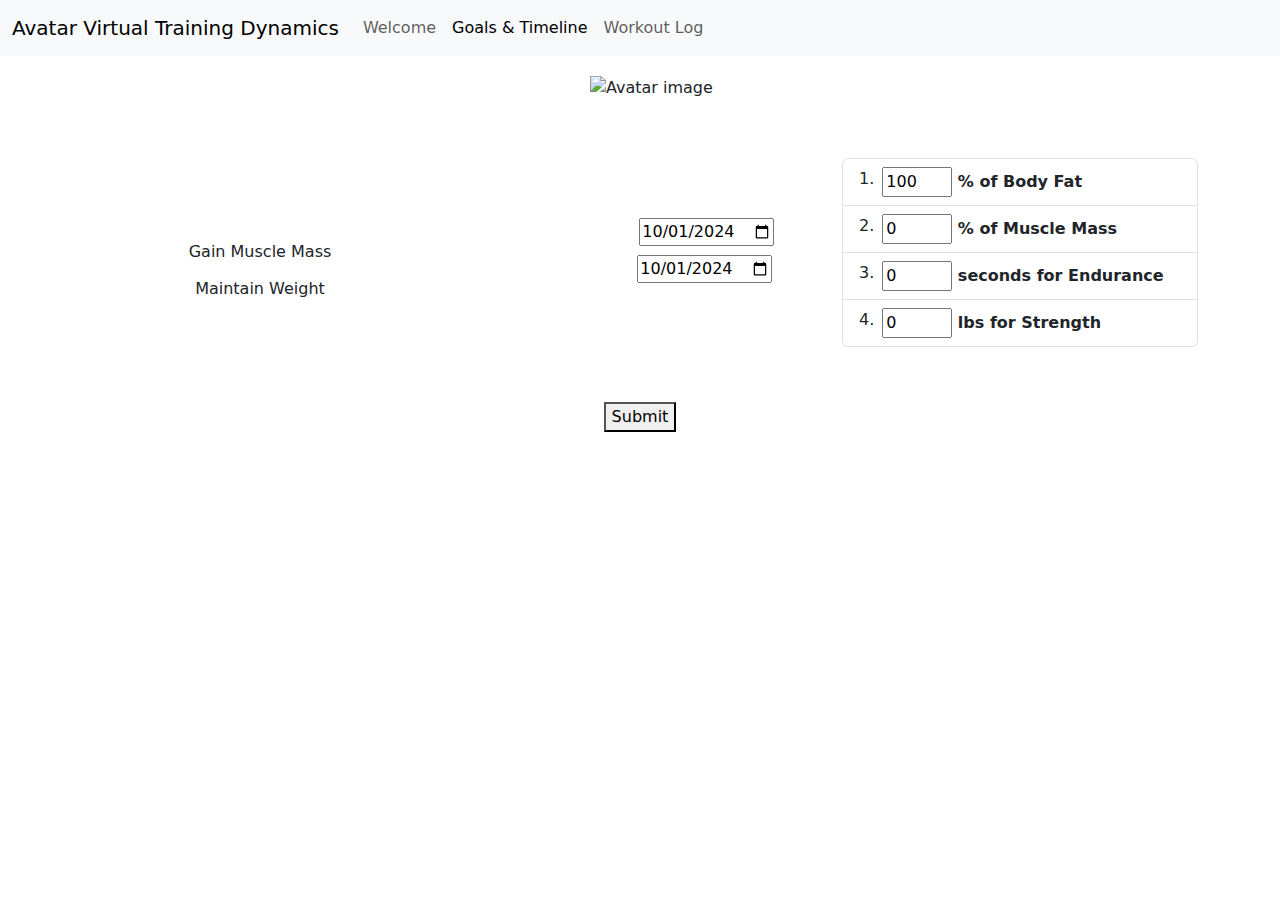
==== index2.html @ 577d002a "Update html files" ====
<!doctype html>
<html lang="en">

<head>
  <meta charset="utf-8">
  <meta name="viewport" content="width=device-width, initial-scale=1">
  <title>Avatar Virtual Training Dynamics Page - Goals and Timeline</title>
  <link rel="stylesheet" href="./Assets/style2.css">
  <link href="https://cdn.jsdelivr.net/npm/bootstrap@5.3.3/dist/css/bootstrap.min.css" rel="stylesheet"
    integrity="sha384-QWTKZyjpPEjISv5WaRU9OFeRpok6YctnYmDr5pNlyT2bRjXh0JMhjY6hW+ALEwIH" crossorigin="anonymous">
  <script defer src="https://cdn.jsdelivr.net/npm/bootstrap@5.3.3/dist/js/bootstrap.bundle.min.js"
    integrity="sha384-YvpcrYf0tY3lHB60NNkmXc5s9fDVZLESaAA55NDzOxhy9GkcIdslK1eN7N6jIeHz"
    crossorigin="anonymous"></script>
  <script defer src="https://cdn.jsdelivr.net/npm/@popperjs/core@2.11.8/dist/umd/popper.min.js"
    integrity="sha384-I7E8VVD/ismYTF4hNIPjVp/Zjvgyol6VFvRkX/vR+Vc4jQkC+hVqc2pM8ODewa9r"
    crossorigin="anonymous"></script>
  <script defer src="https://cdn.jsdelivr.net/npm/bootstrap@5.3.3/dist/js/bootstrap.min.js"
    integrity="sha384-0pUGZvbkm6XF6gxjEnlmuGrJXVbNuzT9qBBavbLwCsOGabYfZo0T0to5eqruptLy"
    crossorigin="anonymous"></script>
  <script defer src="./script2.js"></script>
  <style>
    .col {
      border: 2px solid black;
    }
  </style>

</head>
<header>

  <nav class="navbar navbar-expand-lg bg-body-tertiary">
    <div class="container-fluid">
      <a class="navbar-brand" href="#">Avatar Virtual Training Dynamics</a>
      <button class="navbar-toggler" type="button" data-bs-toggle="collapse" data-bs-target="#navbarSupportedContent"
        aria-controls="navbarSupportedContent" aria-expanded="false" aria-label="Toggle navigation">
        <span class="navbar-toggler-icon"></span>
      </button>
      <div class="collapse navbar-collapse" id="navbarSupportedContent">
        <ul class="navbar-nav me-auto mb-2 mb-lg-0">
          <li class="nav-item">
            <a class="nav-link" href="index.html">Welcome</a>
          </li>
          <li class="nav-item">
            <a class="nav-link active" aria-current="page" href="#">Goals & Timeline</a>
          </li>
          <li class="nav-item">
            <a class="nav-link" href="index3.html">Workout Log</a>
          </li>
        </ul>
      </div>
    </div>
  </nav>

</header>

<body>
  <main>
    


      <div class="container text-center mainbody">
        <div class="row align-items-center Top-Avatar">
          <div class="col-sm-12" id="Avatar">
            <h1 id="username"></h1>
            <script>
              //Define a JavaScript variable
              var Avatar_username = localStorage.getItem('username'); 
              document.getElementById("username").innerText = Avatar_username; 
            </script>
           
            <img id="AVATAR" src="" alt="Avatar image" height=200px width=100px>
            <script>
              //Define a JavaScript variable
              
              var Avatar_pic = document.getElementById("AVATAR"); 
              Avatar_pic.src = localStorage.getItem('avatarChoice'); 
            </script>
          </div>
        </div>
        <div class="row align-items-center">
          <div class="col-sm-4" id="MainGoals">
            <h2>Set Main Goals</h2>
            <div class="btn-group-vertical" id="MGoals" role="group" aria-label="Vertical radio toggle button group">
              <input type="radio" class="btn-check" name="vbtn-radio" id="LW" autocomplete="off" checked>
              <label class="btn" for="LW">Lose Weight</label>
              <input type="radio" class="btn-check" name="vbtn-radio" id="MM" autocomplete="off">
              <label class="btn" for="MM">Gain Muscle Mass</label>
              <input type="radio" class="btn-check" name="vbtn-radio" id="MW" autocomplete="off">
              <label class="btn" for="MW">Maintain Weight</label>
            </div>
          </div>
         <div class="col-sm-4" id="Timeline">
            <h2>Set Timeline</h2>
            <label for="start">
              <h4>Start date:</h4>
            </label>
            <input type="date" id="start" name="startDate" value="2024-10-01" min="2024-10-01" max="2029-12-31" />
            <br>
            <label for="end">
              <h4>Goal date:</h4>
            </label>
            <input type="date" id="end" name="goalDate" value="2024-10-01" min="2024-10-01" max="2029-12-31" />
          </div>
          <div class="col-sm-4" id="PersonalGoals">
            <h2>Set Personal Goals</h2>
            <ol class="list-group list-group-numbered">

              <li class="list-group-item d-flex justify-content-between align-items-start">
                <div class="ms-2 me-auto">
                  <div class="fw-bold"><input type="int" id="bodyfat" value=100 name="bodyfat" size="3"> % of Body Fat</div>
                </div>
              </li>
              <li class="list-group-item d-flex justify-content-between align-items-start">
                <div class="ms-2 me-auto">
                  <div class="fw-bold"><input type="int" id="musclemass" value=0 name="musclemass" size="3"> % of Muscle Mass</div>
                </div>
              </li>
              <li class="list-group-item d-flex justify-content-between align-items-start">
                <div class="ms-2 me-auto">
                  <div class="fw-bold"><input type="int" id="endurance" value=0 name="endurance" size="3"> seconds for Endurance
                  </div>
                </div>
              <li class="list-group-item d-flex justify-content-between align-items-start">
                <div class="ms-2 me-auto">
                  <div class="fw-bold"><input type="int" id="strength" value=0 name="strength" size="3"> lbs for Strength</div>
                </div>
              </li>
              </li>

            </ol>
          </div>
        </div>

        <div class="container text-center submit">
          <div class="row align-items-center">
            <div class="col-sm-12">
            <button type="submit" id="Submit">Submit</button>
           </div>
          </div>
        </div>
        
        </div>
     
      

  </main>
  <footer>
    <p>&copy; Avatar Virtual Training Dynamics. All rights reserved.</p>
  </footer>
</body>

</html>
---- Assets/style2.css ----
header, body {
    background-image:url("Background-02.png");
    width:100%;
    height: 100%;
    background-size: cover;
}
#Avatar{

    margin: 1%;
}

body h1, body h2, body h4 {
    color: white;
}
.btn-group-vertical {
    color:white;
}
.submit{
    margin:5%;
}
footer{
    text-align: center;
    position: fixed;
    width: 100%;
    bottom: 0px;
    color: white;
}
table{
    color:white;
    align-items: center;
    border: 2%;
    font-size: small;
}
@media not all and (min-width:760px){
.wrap{
    nav a {
        font-size:small;
    }
} 
}
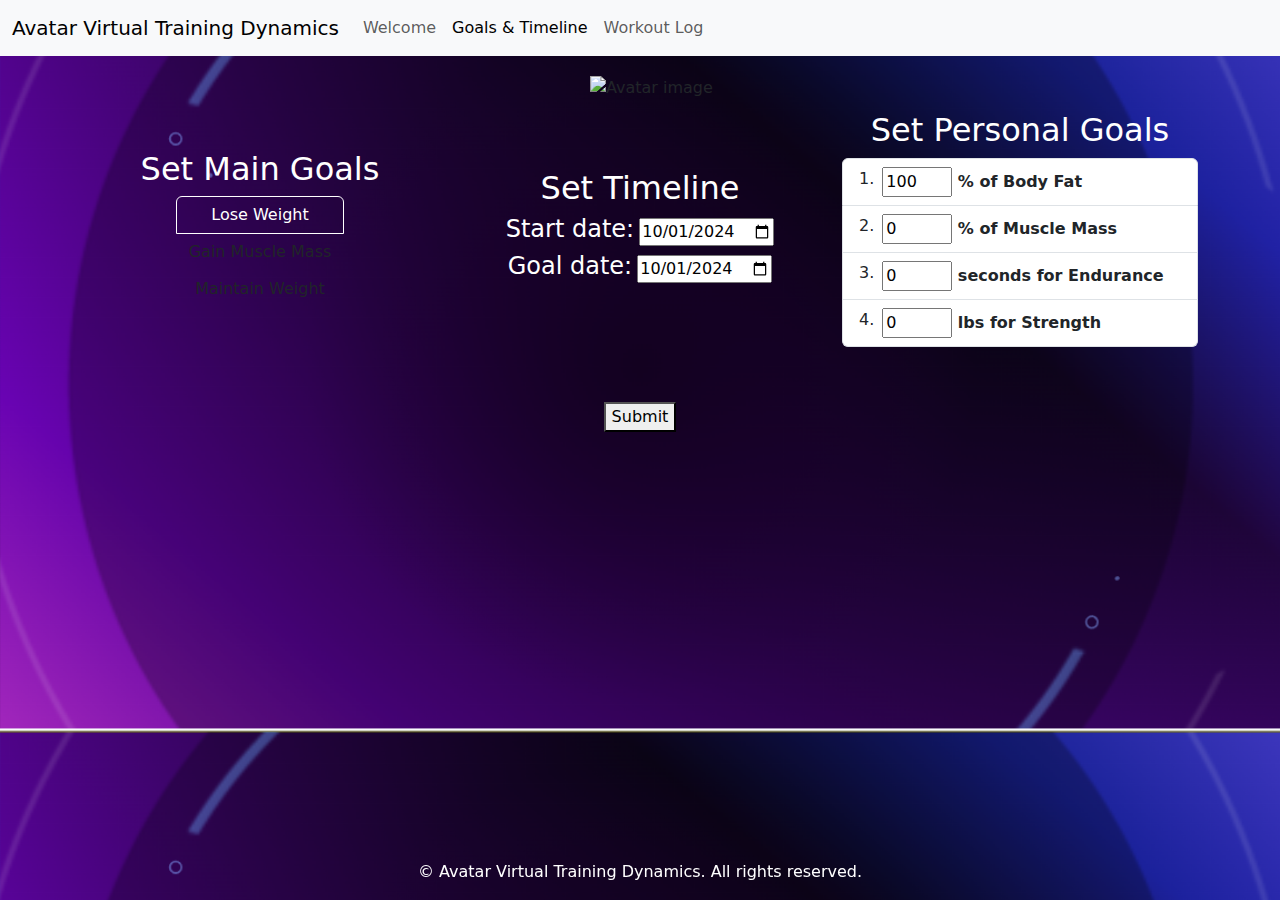
==== commit 4d609d7c: "Merge pull request #19 from IsakTL/fix-index-2" ====
--- a/index2.html
+++ b/index2.html
@@ -5,7 +5,7 @@
   <meta charset="utf-8">
   <meta name="viewport" content="width=device-width, initial-scale=1">
   <title>Avatar Virtual Training Dynamics Page - Goals and Timeline</title>
-  <link rel="stylesheet" href="./Assets/style2.css">
+  <link rel="stylesheet" href="./assets/style2.css">
   <link href="https://cdn.jsdelivr.net/npm/bootstrap@5.3.3/dist/css/bootstrap.min.css" rel="stylesheet"
     integrity="sha384-QWTKZyjpPEjISv5WaRU9OFeRpok6YctnYmDr5pNlyT2bRjXh0JMhjY6hW+ALEwIH" crossorigin="anonymous">
   <script defer src="https://cdn.jsdelivr.net/npm/bootstrap@5.3.3/dist/js/bootstrap.bundle.min.js"
--- a/assets/style2.css
+++ b/assets/style2.css
@@ -0,0 +1,41 @@
+
+header, body {
+    background-image:url("./images/Background-02.png");
+    width:100%;
+    height: 100%;
+    background-size: cover;
+}
+#Avatar{
+
+    margin: 1%;
+}
+
+body h1, body h2, body h4 {
+    color: white;
+}
+.btn-group-vertical {
+    color:white;
+}
+.submit{
+    margin:5%;
+}
+footer{
+    text-align: center;
+    position: fixed;
+    width: 100%;
+    bottom: 0px;
+    color: white;
+}
+table{
+    color:white;
+    align-items: center;
+    border: 2%;
+    font-size: small;
+}
+@media not all and (min-width:760px){
+.wrap{
+    nav a {
+        font-size:small;
+    }
+} 
+}